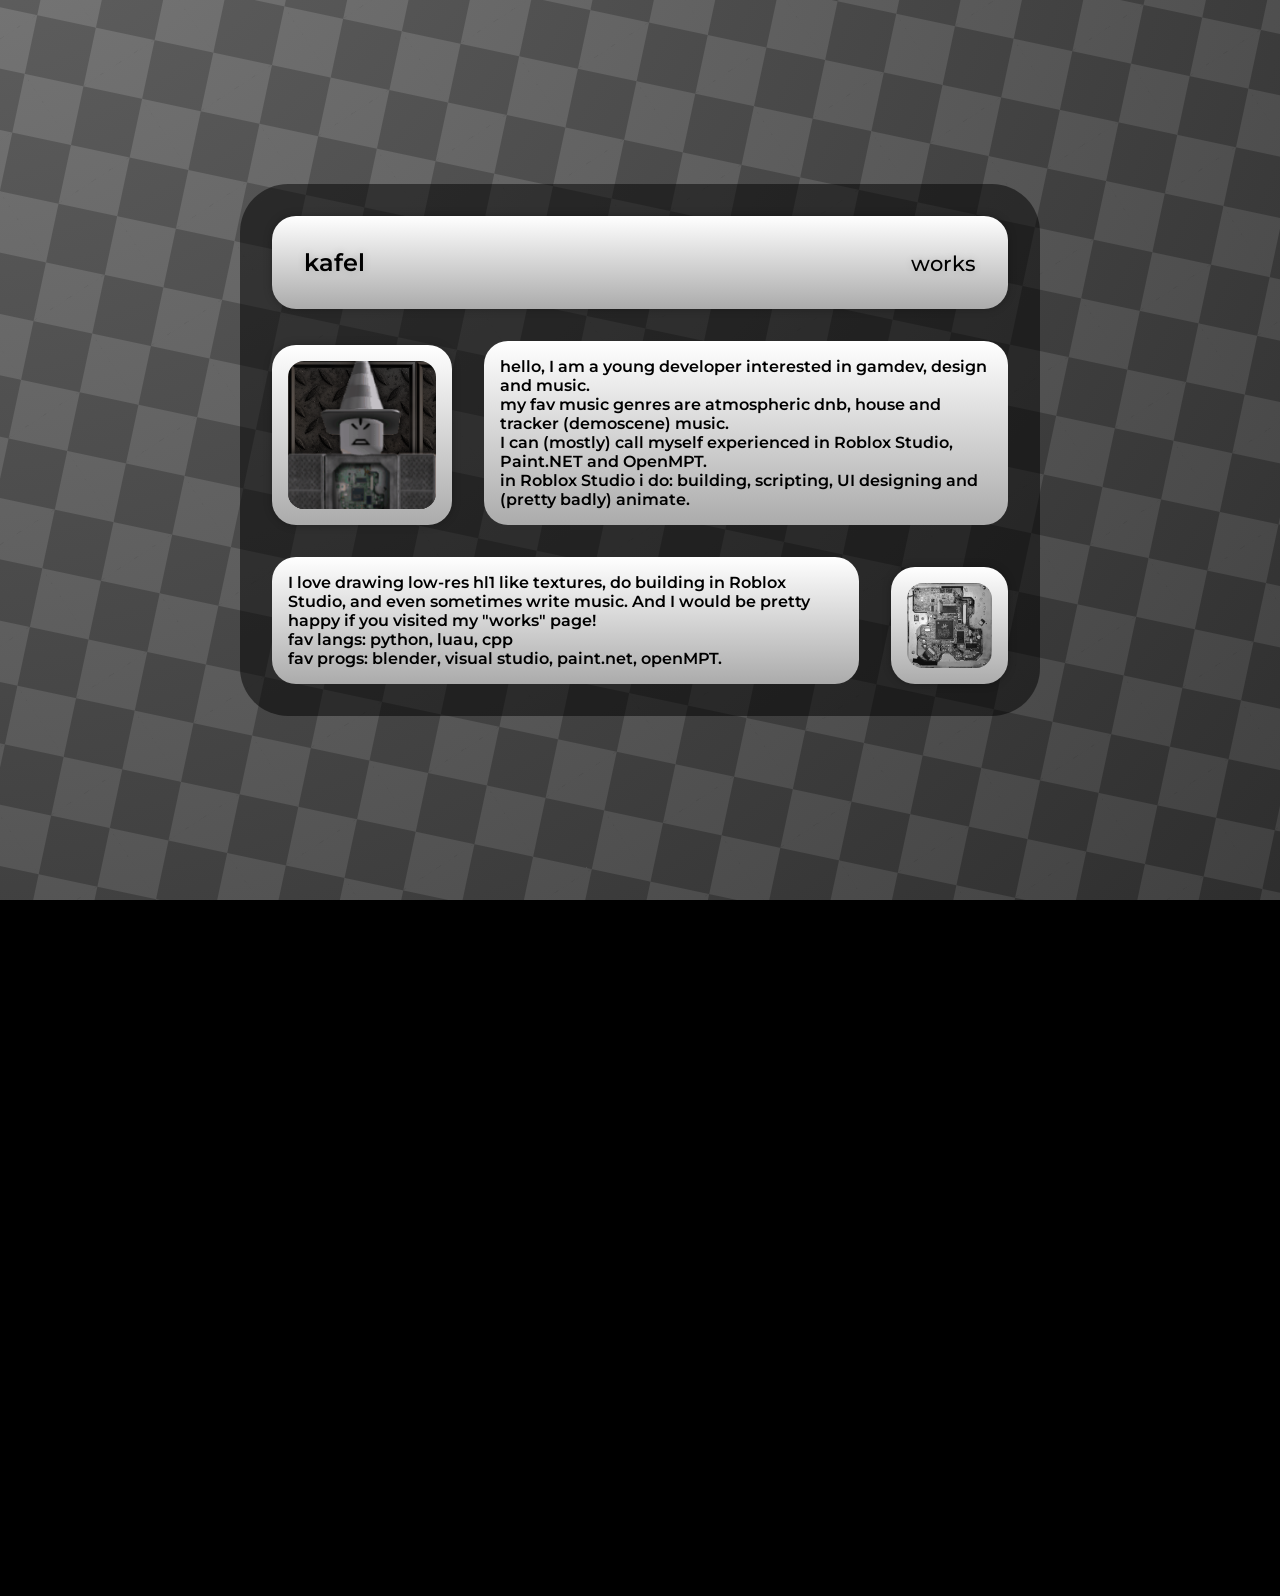
==== index.html @ 5e6300ff "aaaa" ====
﻿<!DOCTYPE html>
<html lang="en">
<head>
    <meta charset="utf-8" />
    <meta name="viewport" content="width=device-width, initial-scale=1.0">
    <title>kafel's own corner'</title>

    <style>
        @font-face {
            font-family: "fixed-mont";
            src: url("montserrat-sb.ttf") format('truetype');
            font-style: normal;
            font-weight: 600;
        }
        @font-face {
            font-family: "fixed-mont-m";
            src: url("montserrat-m.ttf") format('truetype');
            font-style: normal;
            font-weight: 600;
        }
        html, body {
            width: 100%;
            height: 100%;
            overflow: hidden;
            position: fixed;
        }
        body {
            font-family: fixed-mont;
            margin: 0;
            padding: 0;
            background-color: black;
            overflow: hidden;
            display: flex;
            justify-content: center;
            align-items: center;
        }

        .gray_rect {
            max-width: 800px;
            max-height: 800px;
            background-color: rgba(0,0,0,0.5);
            border-radius: 3rem;
            z-index: 1;
            display: flex;
            flex-direction: column;
            padding: 2rem;
            box-sizing: border-box;
            gap: 2rem;
            font-size: clamp(11pt, 2.2vw, 12pt);
        }
        .bar_rect {
            width: 100%;
            height: 10%;
            background: #ffffff;
            background: linear-gradient(180deg, rgba(255, 255, 255, 1) 0%, rgba(171, 171, 171, 1) 100%);
            border-radius: 1.5rem;
            z-index: 2;
            display: flex;
            flex-direction: row;
            justify-content: space-between;
            padding: 2rem;
            align-items: center;
            box-sizing: border-box;
            box-shadow: 0px 0px 8px rgba(0,0,0,0.25);
        }
        .ava {
            position: relative;
            place-self: self-end;
            width: 32%;
            height: 32%;
            background: #ffffff;
            background: linear-gradient(180deg, rgba(255, 255, 255, 1) 0%, rgba(171, 171, 171, 1) 100%);
            border-radius: 1.5rem;
            z-index: 2;
            display: flex;
            flex-direction: row;
            justify-content: space-between;
            padding: 1rem;
            align-items: center;
            box-sizing: border-box;
            box-shadow: 0px 0px 8px rgba(0,0,0,0.25);
            object-fit: cover;
            overflow: hidden;
        }
        .avabg {
            background-image: url("uhh.png");
            width: 100%;
            height: 100%;
            display: flex;
            flex-direction: row;
            align-items: end;
            justify-content: center;
            object-fit: cover;
            border-radius: 1rem;
            overflow: hidden;
        }
        .ass {
            display: flex;
            flex-direction: row;
            width: 100%;
            height: 85%;
            gap: 2rem;
            align-items: stretch;
        }
        img {
            width: 100%;
            aspect-ratio: 1;
            overflow: hidden;
            place-self: end;
        }
        .img2 {
            height: 60%;
            width: 100%;
            border-radius: 1rem;
        }
        .descbox {
            background: #ffffff;
            background: linear-gradient(180deg, rgba(255, 255, 255, 1) 0%, rgba(171, 171, 171, 1) 100%);
            position: relative;
            z-index: 4;
            border-radius: 1.5rem;
            padding: 1rem;
        }
        .desc2 {
            grid-area: 3 / 1 / 4 / 2;
        }
        .links {
            grid-area: 4 / 1 / 5 / 3;
        }
        header {
            color: black;
            font-family: fixed-mont;
            font-size: 16pt;
            font-size: clamp(16pt, 2.2vw, 18pt);
            text-shadow: 0px 0px 8px rgba(0,0,0,0.15);
        }
        a {
            color: black;
            font-family: fixed-mont-m;
            font-size: clamp(14pt, 2vw, 16pt);
            text-shadow: 0px 0px 8px rgba(0,0,0,0.15);
            text-decoration: none;
        }
        a:hover {
            text-shadow: 0px 0px 8px rgba(0,0,0,0.35);
        }
        .a2 {
            color: white;
            font-size: clamp(10pt, 2.2vw, 12pt);
            text-shadow: 0px 0px 8px rgba(0,0,0,0.75);
        }
        .a2:hover {
            text-shadow: 0px 0px 8px rgba(255,255,255,0.75);
        }
        .wrapper {
            position: absolute;
            top: -50%;
            left: -50%;
            width: 200%;
            height: 200%;
            transform: rotate(12deg);
            overflow: hidden;
            z-index:-1;
        }

        .checkerboard {
            width: 100%;
            height: 100%;
            background-image: linear-gradient(45deg, #5c5c5c 25%, transparent 25%), linear-gradient(-45deg, #5c5c5c 25%, transparent 25%), linear-gradient(45deg, transparent 75%, #5c5c5c 75%), linear-gradient(-45deg, transparent 75%, #5c5c5c 75%);
            background-size: 120px 120px;
            background-position: 0 0, 0 60px, 60px -60px, -60px 0px;
            background-color: #3d3d3d;

            animation: scroll 6s linear infinite;
            position: relative;
        }
            .checkerboard::after {
                content: '';
                position: absolute;
                top: 0;
                left: 0;
                width: 100%;
                height: 100%;
                background: radial-gradient(circle at 15% 15%, rgba(255,255,255,0.22) 0%, rgba(0,0,0,0.45) 85%);
                pointer-events: none;
            }
        @keyframes scroll {
            0% {
                background-position: 0px 0px, 0px 60px, 60px -60px, -60px 0px;
            }

            100% {
                background-position: 120px 120px, 120px 180px, 180px 60px, 60px 120px;
            }
        }
        @media (max-width: 700px){
            .gray_rect {
                height: contain;
                width: 90%;
                position: center;
                top: 2.5%;
            }
            .ava{
                display: none;
            }
        }
    </style>
</head>
<body>
    <div class="wrapper">
        <div class="checkerboard"></div>
    </div>
    <div class="gray_rect">
        <div class="bar_rect">
            <header>kafel</header>
            <a href="works.html">works</a>
        </div>
        <div class="ass">
            <div class="ava">
                <div class="avabg">
                    <img src="uhh2.png" />
                </div>
            </div>
            <div class="descbox">
                hello, I am a young developer interested in gamdev, design and music.
                <br />my fav music genres are atmospheric dnb, house and tracker (demoscene) music.
                <br />I can (mostly) call myself experienced in Roblox Studio, Paint.NET and OpenMPT.
                <br />in Roblox Studio i do: building, scripting, UI designing and (pretty badly) animate.
            </div>
        </div>
        <div class="ass">
            <div class="descbox">
                I love drawing low-res hl1 like textures, do building in Roblox Studio, and even sometimes write music.
                And I would be pretty happy if you visited my "works" page!
                
                <br/>fav langs: python, luau, cpp<br />fav progs: blender, visual studio, paint.net, openMPT.
            </div>
            <div class="ava">
                <img src="a.png" class="img2"/>
            </div>
        </div>
    </div>
</body>
</html>
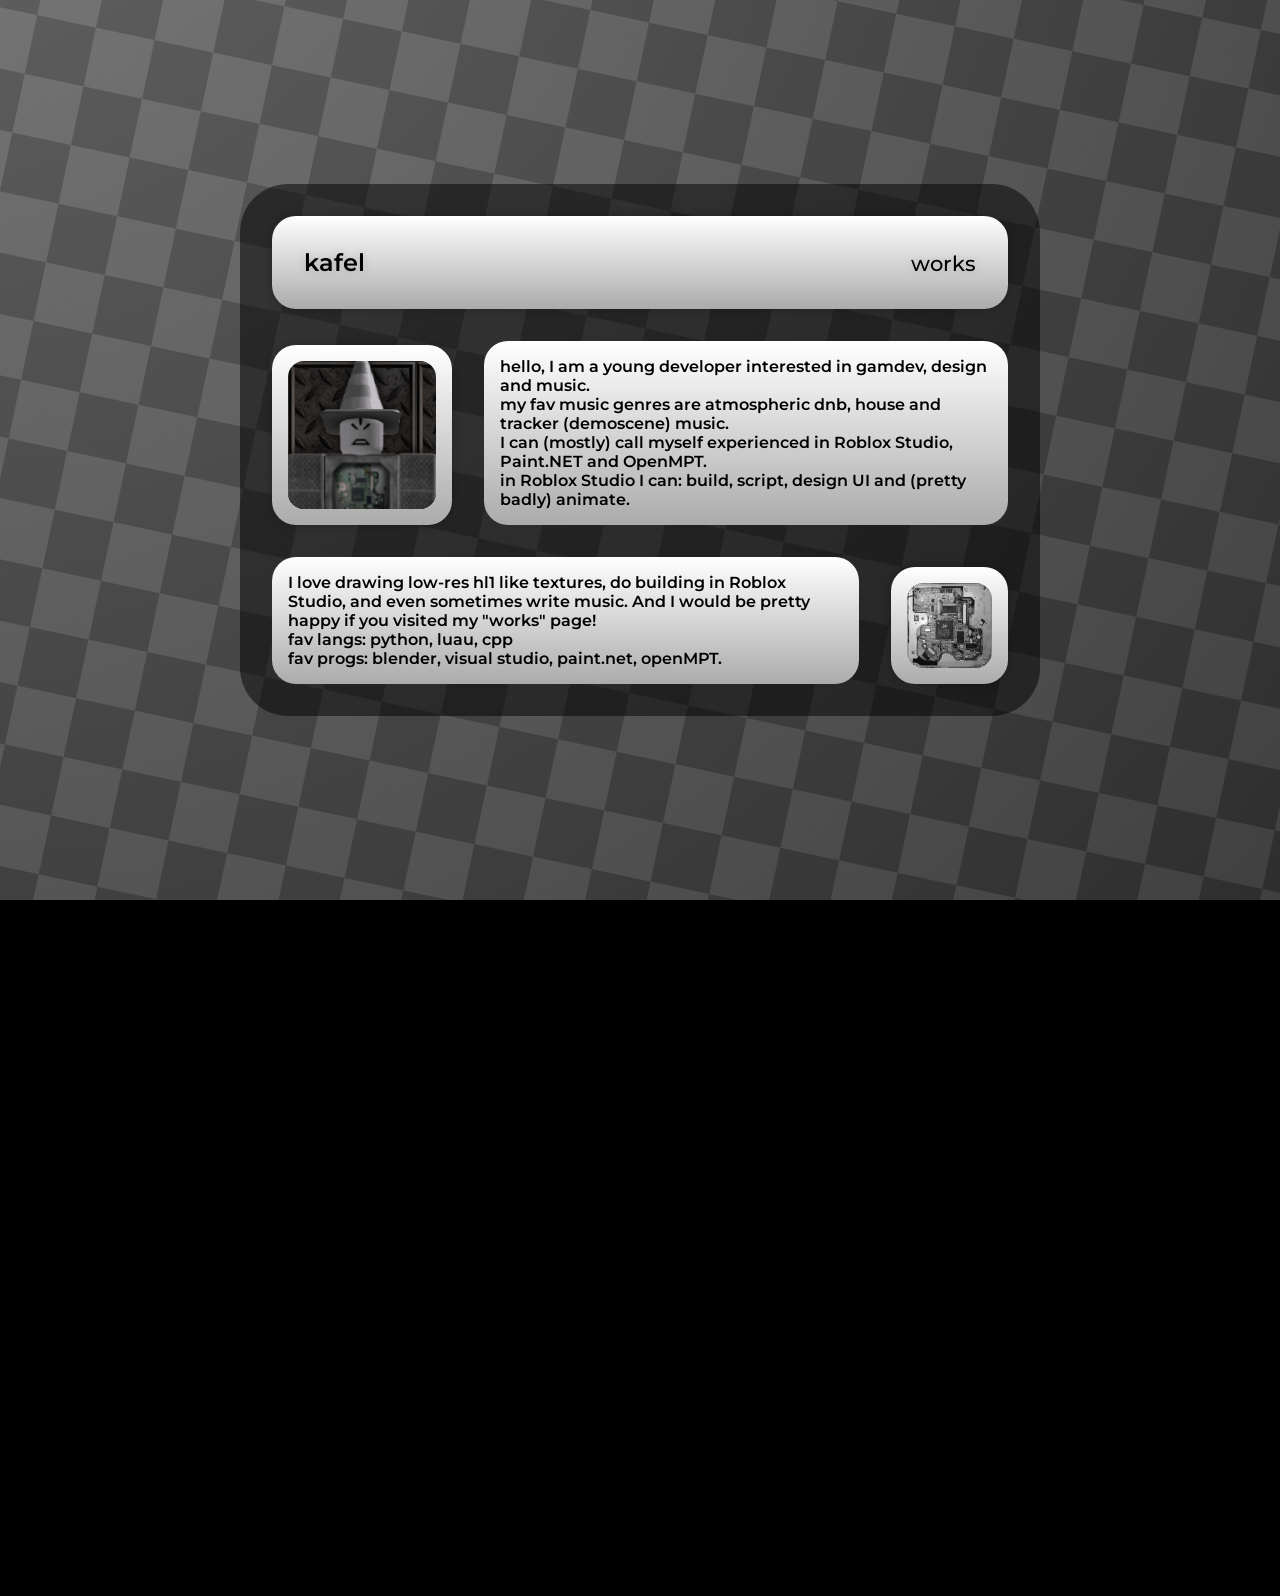
==== commit fb9567f6: "aaaa2" ====
--- a/index.html
+++ b/index.html
@@ -225,7 +225,7 @@
                 hello, I am a young developer interested in gamdev, design and music.
                 <br />my fav music genres are atmospheric dnb, house and tracker (demoscene) music.
                 <br />I can (mostly) call myself experienced in Roblox Studio, Paint.NET and OpenMPT.
-                <br />in Roblox Studio i do: building, scripting, UI designing and (pretty badly) animate.
+                <br />in Roblox Studio I can: build, script, design UI and (pretty badly) animate.
             </div>
         </div>
         <div class="ass">
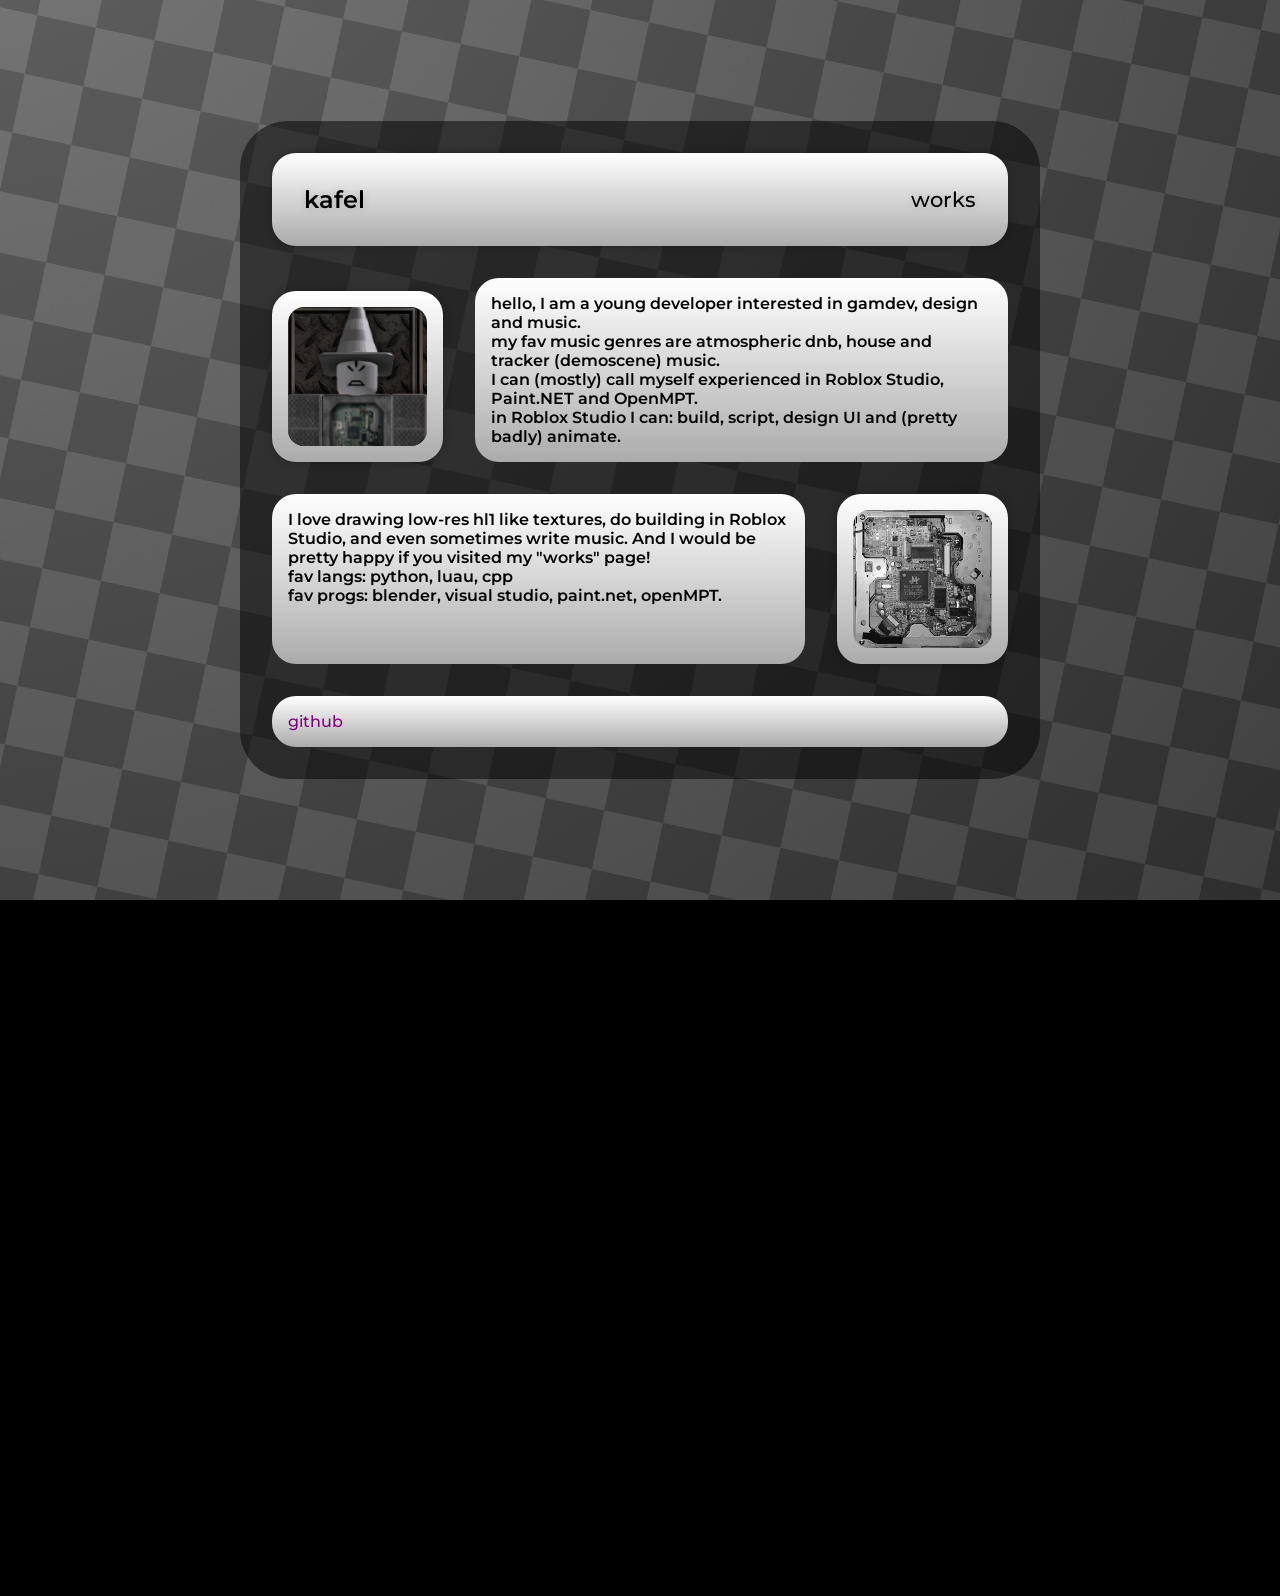
==== commit 062b0eb7: "ass" ====
--- a/index.html
+++ b/index.html
@@ -120,6 +120,7 @@
             z-index: 4;
             border-radius: 1.5rem;
             padding: 1rem;
+            width: 100%;
         }
         .desc2 {
             grid-area: 3 / 1 / 4 / 2;
@@ -145,13 +146,14 @@
             text-shadow: 0px 0px 8px rgba(0,0,0,0.35);
         }
         .a2 {
-            color: white;
+            color: purple;
             font-size: clamp(10pt, 2.2vw, 12pt);
-            text-shadow: 0px 0px 8px rgba(0,0,0,0.75);
-        }
-        .a2:hover {
-            text-shadow: 0px 0px 8px rgba(255,255,255,0.75);
-        }
+            text-shadow: 0px 0px 8px rgba(255,255,255,0.25);
+        }
+            .a2:hover {
+                
+                text-shadow: 0px 0px 8px rgba(0,0,0,0.25);
+            }
         .wrapper {
             position: absolute;
             top: -50%;
@@ -194,16 +196,23 @@
             }
         }
         @media (max-width: 700px){
-            .gray_rect {
-                height: contain;
-                width: 90%;
-                position: center;
-                top: 2.5%;
-            }
-            .ava{
-                display: none;
-            }
-        }
+            @media (max-width: 700px) {
+                html, body {
+                    overflow-x: hidden;
+                    overflow-y: auto;
+                }
+
+                .gray_rect {
+                    height: contain;
+                    width: 90%;
+                    position: absolute;
+                    top: 2.5%;
+                }
+
+                .ava {
+                    display: none;
+                }
+            }
     </style>
 </head>
 <body>
@@ -239,6 +248,11 @@
                 <img src="a.png" class="img2"/>
             </div>
         </div>
+        <div class="ass">
+            <div class="descbox">
+                <a class="a2" href="https://github.com/kafelbb">github</a>
+            </div>
+        </div>
     </div>
 </body>
 </html>
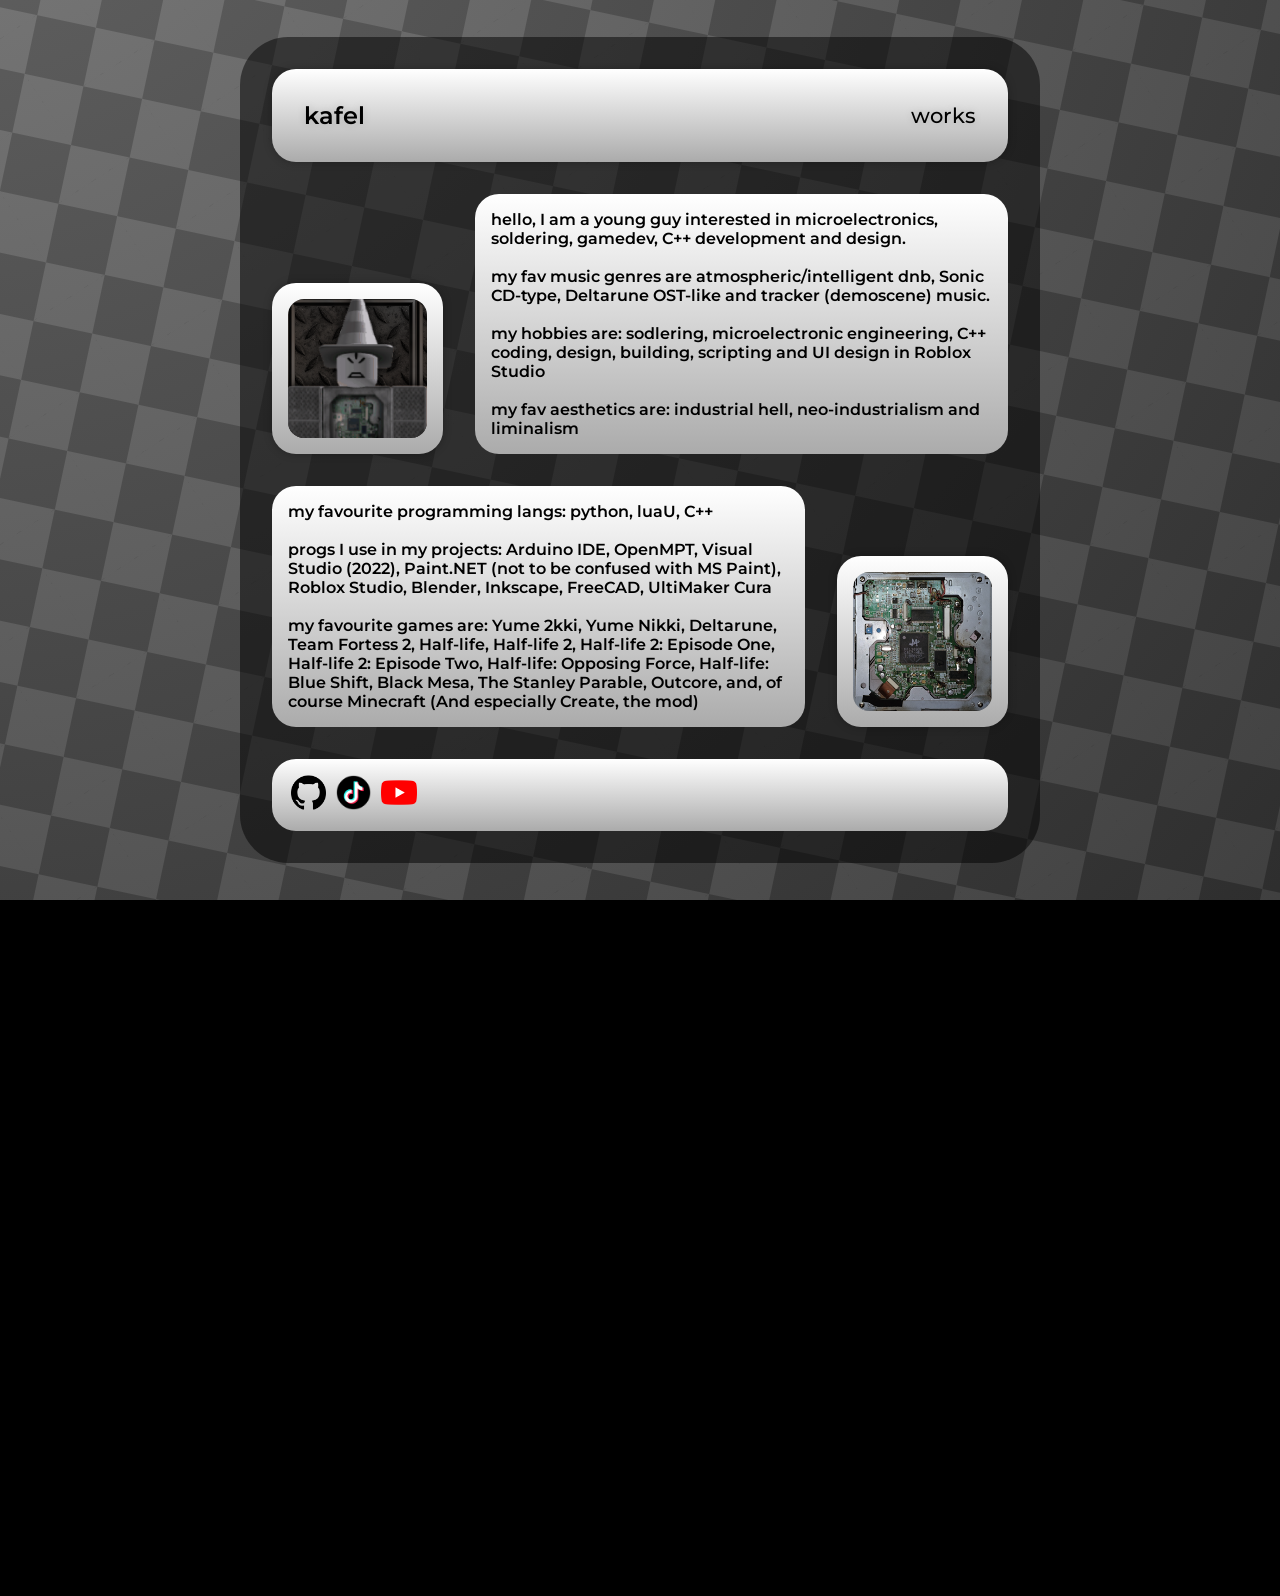
==== commit 850610c7: "aaaaa" ====
--- a/index.html
+++ b/index.html
@@ -37,7 +37,6 @@
 
         .gray_rect {
             max-width: 800px;
-            max-height: 800px;
             background-color: rgba(0,0,0,0.5);
             border-radius: 3rem;
             z-index: 1;
@@ -164,7 +163,12 @@
             overflow: hidden;
             z-index:-1;
         }
-
+        .sociallink {
+            width: 5%;
+            border-radius: 5px;
+            aspect-ratio: 1;
+            padding-inline: 3px;
+        }
         .checkerboard {
             width: 100%;
             height: 100%;
@@ -231,18 +235,24 @@
                 </div>
             </div>
             <div class="descbox">
-                hello, I am a young developer interested in gamdev, design and music.
-                <br />my fav music genres are atmospheric dnb, house and tracker (demoscene) music.
-                <br />I can (mostly) call myself experienced in Roblox Studio, Paint.NET and OpenMPT.
-                <br />in Roblox Studio I can: build, script, design UI and (pretty badly) animate.
+                hello, I am a young guy interested in microelectronics, soldering, gamedev, C++ development and design.
+                <br />
+                <br />my fav music genres are atmospheric/intelligent dnb, Sonic CD-type, Deltarune OST-like and tracker (demoscene) music.
+                <br />
+                <br />my hobbies are: sodlering, microelectronic engineering, C++ coding, design, building, scripting and UI design in Roblox Studio
+                <br />
+                <br />my fav aesthetics are: industrial hell, neo-industrialism and liminalism
             </div>
         </div>
         <div class="ass">
             <div class="descbox">
-                I love drawing low-res hl1 like textures, do building in Roblox Studio, and even sometimes write music.
-                And I would be pretty happy if you visited my "works" page!
-                
-                <br/>fav langs: python, luau, cpp<br />fav progs: blender, visual studio, paint.net, openMPT.
+                my favourite programming langs: python, luaU, C++
+                <br />
+                <br />
+                progs I use in my projects: Arduino IDE, OpenMPT, Visual Studio (2022), Paint.NET (not to be confused with MS Paint), Roblox Studio, Blender, Inkscape, FreeCAD, UltiMaker Cura
+                <br />
+                <br />
+                my favourite games are: Yume 2kki, Yume Nikki, Deltarune, Team Fortess 2, Half-life, Half-life 2, Half-life 2: Episode One, Half-life 2: Episode Two, Half-life: Opposing Force, Half-life: Blue Shift, Black Mesa, The Stanley Parable, Outcore, and, of course Minecraft (And especially Create, the mod)
             </div>
             <div class="ava">
                 <img src="a.png" class="img2"/>
@@ -250,7 +260,9 @@
         </div>
         <div class="ass">
             <div class="descbox">
-                <a class="a2" href="https://github.com/kafelbb">github</a>
+                <a href="https://github.com/kafelbb"><img src="github.png" class="sociallink" /></a>
+                <a href="https://www.tiktok.com/@rosinfluxx"><img src="tiktok.webp" class="sociallink" /></a>
+                <a href="https://www.youtube.com/@kafelbb"><img src="yt.png" class="sociallink" /></a>
             </div>
         </div>
     </div>
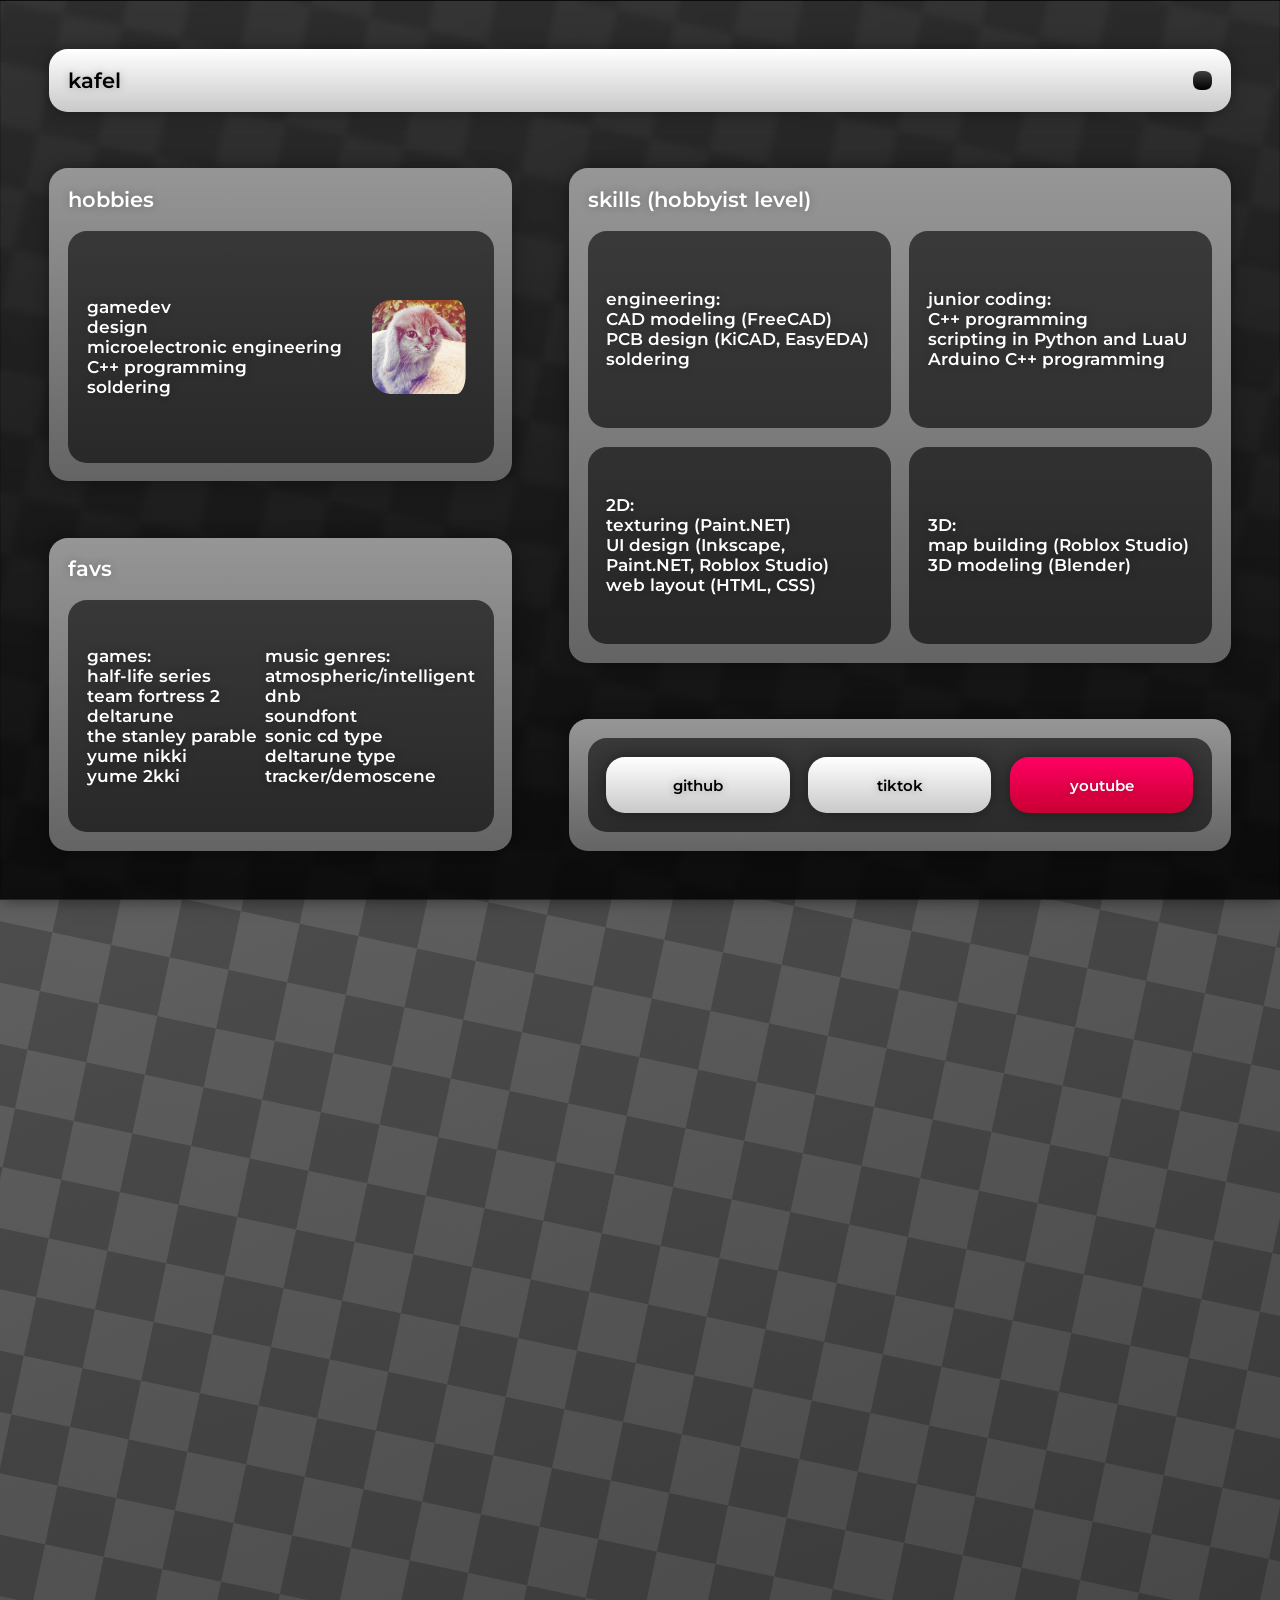
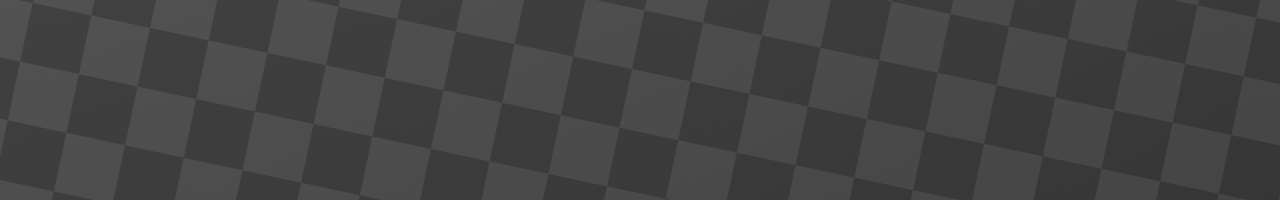
==== commit 7ec708c0: "updaate" ====
--- a/index.html
+++ b/index.html
@@ -1,270 +1,114 @@
-﻿<!DOCTYPE html>
+﻿<!-- index.html -->
+<!DOCTYPE html>
 <html lang="en">
 <head>
     <meta charset="utf-8" />
     <meta name="viewport" content="width=device-width, initial-scale=1.0">
-    <title>kafel's own corner'</title>
+    <title>kafel's own corner</title>
 
-    <style>
-        @font-face {
-            font-family: "fixed-mont";
-            src: url("montserrat-sb.ttf") format('truetype');
-            font-style: normal;
-            font-weight: 600;
-        }
-        @font-face {
-            font-family: "fixed-mont-m";
-            src: url("montserrat-m.ttf") format('truetype');
-            font-style: normal;
-            font-weight: 600;
-        }
-        html, body {
-            width: 100%;
-            height: 100%;
-            overflow: hidden;
-            position: fixed;
-        }
-        body {
-            font-family: fixed-mont;
-            margin: 0;
-            padding: 0;
-            background-color: black;
-            overflow: hidden;
-            display: flex;
-            justify-content: center;
-            align-items: center;
-        }
+    <link rel="stylesheet" href="style.css" >
+</head >
+<body>
+    <div class="wrapper2">
+        <div class="wrapper">
+            <div class="checkerboard"></div>
+        </div>
+    </div>
 
-        .gray_rect {
-            max-width: 800px;
-            background-color: rgba(0,0,0,0.5);
-            border-radius: 3rem;
-            z-index: 1;
-            display: flex;
-            flex-direction: column;
-            padding: 2rem;
-            box-sizing: border-box;
-            gap: 2rem;
-            font-size: clamp(11pt, 2.2vw, 12pt);
-        }
-        .bar_rect {
-            width: 100%;
-            height: 10%;
-            background: #ffffff;
-            background: linear-gradient(180deg, rgba(255, 255, 255, 1) 0%, rgba(171, 171, 171, 1) 100%);
-            border-radius: 1.5rem;
-            z-index: 2;
-            display: flex;
-            flex-direction: row;
-            justify-content: space-between;
-            padding: 2rem;
-            align-items: center;
-            box-sizing: border-box;
-            box-shadow: 0px 0px 8px rgba(0,0,0,0.25);
-        }
-        .ava {
-            position: relative;
-            place-self: self-end;
-            width: 32%;
-            height: 32%;
-            background: #ffffff;
-            background: linear-gradient(180deg, rgba(255, 255, 255, 1) 0%, rgba(171, 171, 171, 1) 100%);
-            border-radius: 1.5rem;
-            z-index: 2;
-            display: flex;
-            flex-direction: row;
-            justify-content: space-between;
-            padding: 1rem;
-            align-items: center;
-            box-sizing: border-box;
-            box-shadow: 0px 0px 8px rgba(0,0,0,0.25);
-            object-fit: cover;
-            overflow: hidden;
-        }
-        .avabg {
-            background-image: url("uhh.png");
-            width: 100%;
-            height: 100%;
-            display: flex;
-            flex-direction: row;
-            align-items: end;
-            justify-content: center;
-            object-fit: cover;
-            border-radius: 1rem;
-            overflow: hidden;
-        }
-        .ass {
-            display: flex;
-            flex-direction: row;
-            width: 100%;
-            height: 85%;
-            gap: 2rem;
-            align-items: stretch;
-        }
-        img {
-            width: 100%;
-            aspect-ratio: 1;
-            overflow: hidden;
-            place-self: end;
-        }
-        .img2 {
-            height: 60%;
-            width: 100%;
-            border-radius: 1rem;
-        }
-        .descbox {
-            background: #ffffff;
-            background: linear-gradient(180deg, rgba(255, 255, 255, 1) 0%, rgba(171, 171, 171, 1) 100%);
-            position: relative;
-            z-index: 4;
-            border-radius: 1.5rem;
-            padding: 1rem;
-            width: 100%;
-        }
-        .desc2 {
-            grid-area: 3 / 1 / 4 / 2;
-        }
-        .links {
-            grid-area: 4 / 1 / 5 / 3;
-        }
-        header {
-            color: black;
-            font-family: fixed-mont;
-            font-size: 16pt;
-            font-size: clamp(16pt, 2.2vw, 18pt);
-            text-shadow: 0px 0px 8px rgba(0,0,0,0.15);
-        }
-        a {
-            color: black;
-            font-family: fixed-mont-m;
-            font-size: clamp(14pt, 2vw, 16pt);
-            text-shadow: 0px 0px 8px rgba(0,0,0,0.15);
-            text-decoration: none;
-        }
-        a:hover {
-            text-shadow: 0px 0px 8px rgba(0,0,0,0.35);
-        }
-        .a2 {
-            color: purple;
-            font-size: clamp(10pt, 2.2vw, 12pt);
-            text-shadow: 0px 0px 8px rgba(255,255,255,0.25);
-        }
-            .a2:hover {
-                
-                text-shadow: 0px 0px 8px rgba(0,0,0,0.25);
-            }
-        .wrapper {
-            position: absolute;
-            top: -50%;
-            left: -50%;
-            width: 200%;
-            height: 200%;
-            transform: rotate(12deg);
-            overflow: hidden;
-            z-index:-1;
-        }
-        .sociallink {
-            width: 5%;
-            border-radius: 5px;
-            aspect-ratio: 1;
-            padding-inline: 3px;
-        }
-        .checkerboard {
-            width: 100%;
-            height: 100%;
-            background-image: linear-gradient(45deg, #5c5c5c 25%, transparent 25%), linear-gradient(-45deg, #5c5c5c 25%, transparent 25%), linear-gradient(45deg, transparent 75%, #5c5c5c 75%), linear-gradient(-45deg, transparent 75%, #5c5c5c 75%);
-            background-size: 120px 120px;
-            background-position: 0 0, 0 60px, 60px -60px, -60px 0px;
-            background-color: #3d3d3d;
-
-            animation: scroll 6s linear infinite;
-            position: relative;
-        }
-            .checkerboard::after {
-                content: '';
-                position: absolute;
-                top: 0;
-                left: 0;
-                width: 100%;
-                height: 100%;
-                background: radial-gradient(circle at 15% 15%, rgba(255,255,255,0.22) 0%, rgba(0,0,0,0.45) 85%);
-                pointer-events: none;
-            }
-        @keyframes scroll {
-            0% {
-                background-position: 0px 0px, 0px 60px, 60px -60px, -60px 0px;
-            }
-
-            100% {
-                background-position: 120px 120px, 120px 180px, 180px 60px, 60px 120px;
-            }
-        }
-        @media (max-width: 700px){
-            @media (max-width: 700px) {
-                html, body {
-                    overflow-x: hidden;
-                    overflow-y: auto;
-                }
-
-                .gray_rect {
-                    height: contain;
-                    width: 90%;
-                    position: absolute;
-                    top: 2.5%;
-                }
-
-                .ava {
-                    display: none;
-                }
-            }
-    </style>
-</head>
-<body>
-    <div class="wrapper">
-        <div class="checkerboard"></div>
-    </div>
-    <div class="gray_rect">
-        <div class="bar_rect">
-            <header>kafel</header>
-            <a href="works.html">works</a>
-        </div>
-        <div class="ass">
-            <div class="ava">
-                <div class="avabg">
-                    <img src="uhh2.png" />
+    <div class="dark_gray_thing" id="67">
+        <div class="thing">
+            <div class="bar">
+                <header>kafel</header>
+                <div class="poo">
+                    <img class="icon" src="images/icon.png" />
                 </div>
             </div>
-            <div class="descbox">
-                hello, I am a young guy interested in microelectronics, soldering, gamedev, C++ development and design.
-                <br />
-                <br />my fav music genres are atmospheric/intelligent dnb, Sonic CD-type, Deltarune OST-like and tracker (demoscene) music.
-                <br />
-                <br />my hobbies are: sodlering, microelectronic engineering, C++ coding, design, building, scripting and UI design in Roblox Studio
-                <br />
-                <br />my fav aesthetics are: industrial hell, neo-industrialism and liminalism
-            </div>
-        </div>
-        <div class="ass">
-            <div class="descbox">
-                my favourite programming langs: python, luaU, C++
-                <br />
-                <br />
-                progs I use in my projects: Arduino IDE, OpenMPT, Visual Studio (2022), Paint.NET (not to be confused with MS Paint), Roblox Studio, Blender, Inkscape, FreeCAD, UltiMaker Cura
-                <br />
-                <br />
-                my favourite games are: Yume 2kki, Yume Nikki, Deltarune, Team Fortess 2, Half-life, Half-life 2, Half-life 2: Episode One, Half-life 2: Episode Two, Half-life: Opposing Force, Half-life: Blue Shift, Black Mesa, The Stanley Parable, Outcore, and, of course Minecraft (And especially Create, the mod)
-            </div>
-            <div class="ava">
-                <img src="a.png" class="img2"/>
-            </div>
-        </div>
-        <div class="ass">
-            <div class="descbox">
-                <a href="https://github.com/kafelbb"><img src="github.png" class="sociallink" /></a>
-                <a href="https://www.tiktok.com/@rosinfluxx"><img src="tiktok.webp" class="sociallink" /></a>
-                <a href="https://www.youtube.com/@kafelbb"><img src="yt.png" class="sociallink" /></a>
+            <div class="thing2">
+                <div class="thing367">
+                    <div class="window">
+                        <header class="window_title">hobbies</header>
+                        <div class="black">
+                            <div class="about">
+                                <h3>gamedev<br />design<br />microelectronic engineering<br />C++ programming<br />soldering</h3>
+                            </div>
+                            <img class="icon2" src="images/kafel.jpg" />
+                        </div>
+                    </div>
+                    <div class="window">
+                        <header class="window_title">favs</header>
+                        <div class="black">
+                            <div class="about">
+                                <h3>
+                                    games:<br />half-life series<br />team fortress 2<br />deltarune<br />the stanley parable<br />yume nikki<br />
+                                    yume 2kki
+                                </h3>
+                            </div>
+                            <div class="about">
+                                <h3>music genres:<br />atmospheric/intelligent dnb<br />soundfont<br />sonic cd type<br />deltarune type
+                                <br />tracker/demoscene</h3>
+                            </div>
+                        </div>
+                    </div>
+                </div>
+                <div class="thing3">
+                    <div class="window">
+                        <header class="window_title">skills (hobbyist level)</header>
+                        <div class="black b2">
+                            <div class="skills">
+                                <div class="black b3">
+                                    <h3>
+                                        engineering:<br />
+                                        CAD modeling (FreeCAD)<br />
+                                        PCB design (KiCAD, EasyEDA)<br />
+                                        soldering<br />
+                                    </h3>
+                                </div>
+                                <div class="black b3">
+                                    <h3>
+                                        junior coding:<br />
+                                        C++ programming<br />
+                                        scripting in Python and LuaU<br />
+                                        Arduino C++ programming<br />
+                                    </h3>
+                                </div>
+                                <div class="black b3">
+                                    <h3>
+                                        2D:<br />
+                                        texturing (Paint.NET)<br />
+                                        UI design (Inkscape, Paint.NET, Roblox Studio)<br />
+                                        web layout (HTML, CSS)<br />
+                                    </h3>
+                                </div>
+                                <div class="black b3">
+                                    <h3>
+                                        3D:<br />
+                                        map building (Roblox Studio)<br />
+                                        3D modeling (Blender)<br />
+                                    </h3>
+                                </div>
+                                <!--um also I wanted to say that I FUCKING HATE HTML AND CSS
+                                    THIS SHIT IS NOT EVEN NEAR TO BEING CONVENIENT
+                                    FUCKING ROBLOX STUDIO UI SYSTEM IS MORE CONVINIENT THAN THIS BULLSHIT
+                                    WHY DO YOU NEED TO OVERCOMPLICATE A FUCKING BYCYCLE
+                                    JUST MAKE YOUR TOOLS CONVINIENT, HUMANE AND FUCKING SIMPLE
+                                    I kid you not, for me even embedded C++ development is more simpler than
+                                    making this shit work-->
+                            </div>
+                        </div>
+                    </div>
+                    <div class="window2">
+                        <div class="black">
+                            <!--<img class="icon3" src="images/kafel.jpg" />-->
+                            <div class="socials">
+                                <a href="https://github.com/kafelbb" class="dl">github</a>
+                                <a href="https://www.tiktok.com/@rosinfluxx" class="dl">tiktok</a>
+                                <a href="https://www.youtube.com/@kafelbb"class="dl yt">youtube</a>
+                            </div>
+                        </div>
+                    </div>
+                </div>
             </div>
         </div>
     </div>
 </body>
-</html>+</html >
--- a/style.css
+++ b/style.css
@@ -0,0 +1,433 @@
+﻿/*kafel | 2026*/
+/*fonts*/
+@font-face {
+    font-family: "mont";
+    src: url("fonts/montserrat-sb.ttf") format('truetype');
+    font-style: normal;
+    font-weight: 600;
+}
+
+@font-face {
+    font-family: "mont-m";
+    src: url("fonts/montserrat-m.ttf") format('truetype');
+    font-style: normal;
+    font-weight: 600;
+}
+
+/*other*/
+html, body {
+    width: 100%;
+    height: 100%;
+    text-shadow: 0px 0px 10px rgba(0,0,0,0.2);
+    font-size: clamp(12px, 1vw + 6px, 20px);
+}
+body {
+    font-family: mont;
+    margin: 0;
+    padding: 0;
+    background-color: black;
+    display: flex;
+    overflow: hidden;
+    justify-content: center;
+    align-items: center;
+    font-size: 1rem;
+    text-shadow: 0px 0px 8px rgba(0,0,0,0.25);
+}
+
+header {
+    font-size: 1.1rem;
+}
+h3{
+    font-size: 0.9rem;
+}
+.thing {
+    display: flex;
+    position: absolute;
+    width: auto;
+    height: auto;
+    left: 48px;
+    right: 48px;
+    top: 48px;
+    bottom: 48px;
+    flex-direction: column;
+    gap: 3rem;
+}
+.dark_gray_thing {
+    background: linear-gradient(180deg, rgba(20, 20, 20, 0.65) 0%, rgba(0, 0, 0, 0.85) 100%);
+    backdrop-filter: blur(3px);
+    -webkit-backdrop-filter: blur(3px);
+    box-shadow: 0px 0px 16px rgba(0,0,0,0.5);
+    color: white;
+    border: 1px solid rgba(0,0,0, 0.2);
+    border-radius: 2.5rem;
+    box-sizing: border-box;
+    position: absolute;
+    width: auto;
+    height: auto;
+    left: 86px;
+    right: 86px;
+    top: 86px;
+    bottom: 86px;
+}
+.bar {
+    background: #ffffff;
+    background: linear-gradient(180deg, rgba(255, 255, 255, 1) 0%, rgba(201, 201, 201, 1) 100%);
+    border-radius: 1rem;
+    color: black;
+    padding: 1rem;
+    box-shadow: 0px 0px 16px rgba(0,0,0,0.4);
+    box-sizing: border-box;
+    display: flex;
+    flex-direction: row;
+    align-items: center;
+    gap: 1rem;
+}
+.window_title{
+    padding-bottom: 1rem;
+}
+.icon {
+    height: 1rem;
+    width: auto;
+    object-fit: contain;
+}
+.about {
+    width: 100%;
+    height: 50%;
+    display: flex;
+    flex-direction: row-reverse;
+    align-items: center;
+    justify-content: start;
+    text-align: start;
+    gap: 1rem;
+}
+.linksdiv{
+    width: 100%;
+    height: 100%;
+    display: flex;
+    flex-direction: column;
+    gap: 1rem;
+}
+.dl {
+    display: inline-block;
+    background: #ffffff;
+    background: linear-gradient(180deg, rgba(255, 255, 255, 1) 0%, rgba(201, 201, 201, 1) 100%);
+    border-radius: 1rem;
+    box-shadow: 0px 0px 16px rgba(0,0,0,0.4);
+    box-sizing: border-box;
+    width: 100%;
+    height: 100%;
+    border: 0px solid transparent;
+    font-family: mont;
+    font-size: 0.8rem;
+    transition: transform 0.2s ease;
+    text-decoration: none;
+    color: black;
+    display: flex;
+    justify-content: center;
+    align-items: center;
+}
+
+    .dl:hover {
+        transform: scale(1.05);
+        z-index: 5;
+    }
+.yt {
+    background: #ffffff;
+    background: linear-gradient(180deg, rgba(255, 0, 100, 1) 0%, rgba(201, 0, 50, 1) 100%);
+    color: white;
+}
+.socials{
+    width: 100%;
+    height: 100%;
+    display:flex;
+    flex-direction: row;
+    gap: 1rem;
+}
+.icon2 {
+    height: 5rem;
+    width: auto;
+    object-fit: contain;
+    border-radius: 1rem;
+    padding-right: 0.5rem;
+}
+.icon3 {
+    width: 100%;
+    height: 100%;
+    object-fit: fill;
+    flex-shrink: 1;
+    min-height: 0;
+    box-shadow: 0px 0px 16px rgba(0,0,0,0.25);
+    border-radius: 1rem;
+}
+.thing2 {
+    //background-color: wheat;
+    width: 100%;
+    height: 100%;
+    display: flex;
+    flex-direction: row;
+    gap: 3rem;
+    min-height: 0;
+}
+.black {
+    display: flex;
+    background-color: rgba(0,0,0, 0.6);
+    border-radius: 1rem;
+    align-items: center;
+    justify-content: center;
+    width: 100%;
+    height: 100%;
+    padding: 1rem 1rem;
+    box-sizing: border-box;
+    min-height: 0;
+    //box-shadow: inset 0px 0px 32px rgba(0,0,0,0.5);
+}
+.thing3 {
+    //background-color: red;
+    width: 100%;
+    height: 100%;
+    display: flex;
+    flex-direction: column;
+    gap: 3rem;
+    min-height: 0;
+}
+.b3{
+    flex-direction: column !important;
+    align-items: flex-start !important;
+    justify-items: flex-start !important;
+}
+.thing367 {
+    //background-color: red;
+    width: 70%;
+    height: 100%;
+    display: flex;
+    flex-direction: column;
+    gap: 3rem;
+    min-height: 0;
+}
+.thing4 {
+    //background-color: green;
+    width: 100%;
+    height: 100%;
+    display: flex;
+    flex-direction: column;
+    min-height: 0;
+}
+.skills {
+    display: grid;
+    grid-template-columns: repeat(2, 1fr);
+    grid-template-rows: repeat(2, 1fr);
+    gap: 1rem;
+    width: 100%;
+    height: 100%;
+    //background-color: red;
+    box-sizing: border-box;
+}
+.b2 {
+    background: none !important;
+    gap: 0 !important;
+    padding: 0 !important;
+    box-sizing: border-box;
+}
+.window {
+    display: flex;
+    background: linear-gradient(180deg, rgba(150, 150, 150, 1) 0%, rgba(100, 100, 100, 1) 100%);
+    //background-color: pink;
+    border-radius: 1rem;
+    position: relative;
+    width: 100%;
+    height: 100%;
+    flex-direction: column;
+    box-shadow: 0px 0px 16px rgba(0,0,0,0.4);
+    box-sizing: border-box;
+    padding: 1rem 1rem 1rem 1rem;
+    min-height: 0;
+}
+.window2 {
+    display: flex;
+    background: linear-gradient(180deg, rgba(150, 150, 150, 1) 0%, rgba(100, 100, 100, 1) 100%);
+    //background-color: pink;
+    border-radius: 1rem;
+    position: relative;
+    width: 100%;
+    height: 25%;
+    flex-direction: column;
+    box-shadow: 0px 0px 16px rgba(0,0,0,0.4);
+    box-sizing: border-box;
+    padding: 1rem 1rem 1rem 1rem;
+    min-height: 0;
+}
+
+.poo{
+    width: 100%;
+    height: 100%;
+    display: flex;
+    flex-direction: row-reverse;
+    align-items: center;
+    gap: 0.75rem;
+}
+/*bg*/
+.wrapper2 {
+    width: 100%;
+    height: 200vh;
+    position:absolute;
+    overflow: hidden;
+    top: 0;
+    background: linear-gradient(-210deg, rgba(0, 0, 0, 0) 0%, rgba(0, 0, 0, 0.35) 100%);
+}
+.wrapper {
+    position: absolute;
+    top: -100%;
+    left: -100%;
+    width: 500%;
+    height: 300%;
+    transform: rotate(12deg);
+    overflow: hidden;
+    z-index: -1;
+    filter: blur(0.2px);
+}
+.checkerboard {
+    width: 200%;
+    height: 100%;
+    background-image: linear-gradient(45deg, #5c5c5c 25%, transparent 25%), linear-gradient(-45deg, #5c5c5c 25%, transparent 25%), linear-gradient(45deg, transparent 75%, #5c5c5c 75%), linear-gradient(-45deg, transparent 75%, #5c5c5c 75%);
+    background-size: 120px 120px;
+    background-position: 0 0, 0 60px, 60px -60px, -60px 0px;
+    background-color: #3d3d3d;
+    animation: scroll 6s linear infinite;
+    position: relative;
+}
+
+    .checkerboard::after {
+        content: '';
+        position: absolute;
+        top: 0;
+        left: 0;
+        width: 100%;
+        height: 100%;
+        background: radial-gradient(circle at 15% 15%, rgba(255,255,255,0.22) 0%, rgba(0,0,0,0.45) 85%);
+        pointer-events: none;
+    }
+
+@keyframes scroll {
+    0% {
+        background-position: 0px 0px, 0px 60px, 60px -60px, -60px 0px;
+    }
+
+    100% {
+        background-position: 120px 120px, 120px 180px, 180px 60px, 60px 120px;
+    }
+}
+@media (max-width: 1000px), (max-height: 950px) {
+    .dark_gray_thing {
+        border-radius: 0px;
+        left: 0px;
+        right: 0px;
+        top: 0px;
+        bottom: 0px;
+        width: 100%;
+        height: auto;
+        min-height: 100vh;
+        position: absolute; /* Пока держим абсолют для планшетов */
+    }
+}
+
+@media (max-width: 700px), (max-height: 800px) {
+    /* 1. Освобождаем body и разрешаем странице скроллиться вниз */
+    html, body {
+        height: auto !important;
+        overflow-y: auto !important;
+    }
+
+    body {
+        display: block !important; /* Убираем центрирование flex, чтобы страница шла сверху вниз */
+    }
+
+    /* 2. Ломаем абсолютную тюрьму главного контейнера */
+    .dark_gray_thing {
+        position: relative !important; /* Превращаем в обычный блок, который может расти вниз */
+        left: unset !important;
+        right: unset !important;
+        top: unset !important;
+        bottom: unset !important;
+        width: 100% !important;
+        height: auto !important;
+        min-height: 100vh !important;
+        padding: 3rem !important;
+        display: flex;
+        justify-content: center;
+    }
+
+    /* 3. Освобождаем внутренний контейнер */
+    .thing {
+        position: relative !important; /* Убираем абсолют */
+        left: unset !important;
+        right: unset !important;
+        top: unset !important;
+        bottom: unset !important;
+        width: 100% !important;
+        height: auto !important;
+        max-width: 1100px;
+        gap: 3rem !important; /* Немного уменьшаем отступы на мобилке */
+    }
+
+    /* 4. Разворачиваем две главные колонки в одну */
+    .thing2 {
+        flex-direction: column !important;
+        height: auto !important;
+        gap: 3rem !important;
+    }
+
+    /* Левая колонка (hobbies + favs) */
+    .thing367 {
+        width: 100% !important;
+        height: auto !important;
+        gap: 3rem !important;
+        flex: none !important;
+    }
+
+    /* Правая колонка (skills + ссылки) */
+    .thing3 {
+        width: 100% !important;
+        height: auto !important;
+        gap: 3rem !important;
+        flex: none !important;
+    }
+
+    /* 5. Сбрасываем жесткую высоту окон и разрешаем им растягиваться */
+    .window, .window2 {
+        height: auto !important;
+        min-height: min-content !important;
+        flex: none !important;
+    }
+
+    .dl {
+        padding-top: 0.5rem;
+        padding-bottom: 0.5rem;
+    }
+    /* Разворачиваем подложки в вертикальный ряд */
+    .black {
+        height: auto !important;
+        flex-direction: row !important;
+        gap: 1rem !important;
+    }
+
+    /* Исправляем карточку hobbies, чтобы вернулись кот и текст */
+    .about {
+        height: auto !important;
+        flex-direction: row-reverse !important; /* Возвращаем десктопное расположение */
+        width: 100% !important;
+    }
+
+    /* 6. Перестраиваем сетку навыков в одну аккуратную колонку */
+    .skills {
+        display: flex !important;
+        flex-direction: column !important;
+        height: auto !important;
+        gap: 1rem !important;
+    }
+
+    .b3 {
+        width: 100% !important;
+        height: auto !important;
+        justify-content: start;
+    }
+}
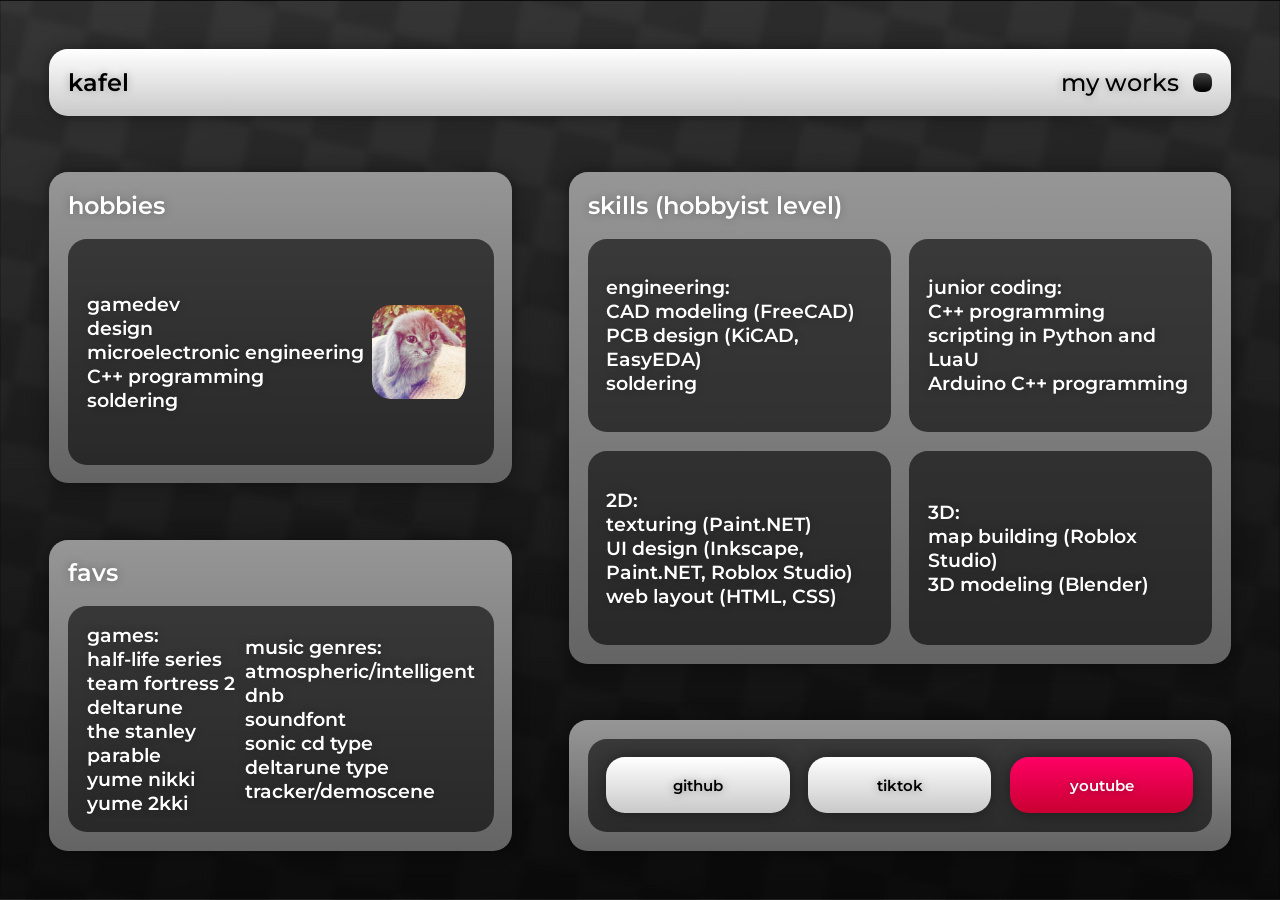
==== commit 74b8320b: "update 2+1" ====
--- a/index.html
+++ b/index.html
@@ -21,6 +21,7 @@
                 <header>kafel</header>
                 <div class="poo">
                     <img class="icon" src="images/icon.png" />
+                    <a href="works.html">my works</a>
                 </div>
             </div>
             <div class="thing2">
@@ -44,8 +45,10 @@
                                 </h3>
                             </div>
                             <div class="about">
-                                <h3>music genres:<br />atmospheric/intelligent dnb<br />soundfont<br />sonic cd type<br />deltarune type
-                                <br />tracker/demoscene</h3>
+                                <h3>
+                                    music genres:<br />atmospheric/intelligent dnb<br />soundfont<br />sonic cd type<br />deltarune type
+                                    <br />tracker/demoscene
+                                </h3>
                             </div>
                         </div>
                     </div>
@@ -102,7 +105,7 @@
                             <div class="socials">
                                 <a href="https://github.com/kafelbb" class="dl">github</a>
                                 <a href="https://www.tiktok.com/@rosinfluxx" class="dl">tiktok</a>
-                                <a href="https://www.youtube.com/@kafelbb"class="dl yt">youtube</a>
+                                <a href="https://www.youtube.com/@kafelbb" class="dl yt">youtube</a>
                             </div>
                         </div>
                     </div>
@@ -110,5 +113,30 @@
             </div>
         </div>
     </div>
+    <script>
+        function resizeWrapper() {
+            const wrapper = document.querySelector('.wrapper2');
+            const sixseven = document.getElementById('67');
+
+            if (!wrapper || !sixseven) return;
+
+            sixseven.style.height = 'auto';
+            sixseven.style.maxHeight = 'none';
+
+            if (window.innerWidth <= 700 || window.innerHeight <= 800) {
+                const ch = sixseven.scrollHeight;
+                console.log(ch);
+                wrapper.style.height = ch + 'px';
+                wrapper.style.width = "100%";
+            } else {
+                wrapper.style.height = "100%";
+                sixseven.style.height = "";
+                sixseven.style.maxHeight = "";
+            }
+        }
+
+        window.addEventListener('DOMContentLoaded', resizeWrapper);
+        window.addEventListener('resize', resizeWrapper);
+    </script>
 </body>
 </html >
--- a/style.css
+++ b/style.css
@@ -265,6 +265,15 @@
     align-items: center;
     gap: 0.75rem;
 }
+a{
+    text-decoration: none;
+    color: black;
+    font-family: mont-m;
+    text-shadow: 0px 0px 8px rgba(0,0,0,0.35);
+}
+    a:hover {
+        text-shadow: 0px 0px 8px rgba(0,0,0,0.6);
+    }
 /*bg*/
 .wrapper2 {
     width: 100%;
@@ -326,24 +335,37 @@
         width: 100%;
         height: auto;
         min-height: 100vh;
-        position: absolute; /* Пока держим абсолют для планшетов */
+        position: absolute;
+    }
+        h3 {
+        font-size: 1.025rem;
+    }
+    h2 {
+        font-size: 1.5rem;
+    }
+    h5 {
+        font-size: 1.25rem;
+    }
+    header {
+        font-size: 1.25rem;
+    }
+    a{
+        font-size: 1.25rem;
     }
 }
 
 @media (max-width: 700px), (max-height: 800px) {
-    /* 1. Освобождаем body и разрешаем странице скроллиться вниз */
     html, body {
         height: auto !important;
         overflow-y: auto !important;
     }
 
     body {
-        display: block !important; /* Убираем центрирование flex, чтобы страница шла сверху вниз */
-    }
-
-    /* 2. Ломаем абсолютную тюрьму главного контейнера */
+        display: block !important;
+    }
+
     .dark_gray_thing {
-        position: relative !important; /* Превращаем в обычный блок, который может расти вниз */
+        position: relative !important;
         left: unset !important;
         right: unset !important;
         top: unset !important;
@@ -351,14 +373,13 @@
         width: 100% !important;
         height: auto !important;
         min-height: 100vh !important;
-        padding: 3rem !important;
+        padding: 2rem !important;
         display: flex;
         justify-content: center;
     }
 
-    /* 3. Освобождаем внутренний контейнер */
     .thing {
-        position: relative !important; /* Убираем абсолют */
+        position: relative !important;
         left: unset !important;
         right: unset !important;
         top: unset !important;
@@ -366,17 +387,15 @@
         width: 100% !important;
         height: auto !important;
         max-width: 1100px;
-        gap: 3rem !important; /* Немного уменьшаем отступы на мобилке */
-    }
-
-    /* 4. Разворачиваем две главные колонки в одну */
+        gap: 3rem !important;
+    }
+
     .thing2 {
         flex-direction: column !important;
         height: auto !important;
         gap: 3rem !important;
     }
 
-    /* Левая колонка (hobbies + favs) */
     .thing367 {
         width: 100% !important;
         height: auto !important;
@@ -384,7 +403,6 @@
         flex: none !important;
     }
 
-    /* Правая колонка (skills + ссылки) */
     .thing3 {
         width: 100% !important;
         height: auto !important;
@@ -392,7 +410,6 @@
         flex: none !important;
     }
 
-    /* 5. Сбрасываем жесткую высоту окон и разрешаем им растягиваться */
     .window, .window2 {
         height: auto !important;
         min-height: min-content !important;
@@ -403,28 +420,26 @@
         padding-top: 0.5rem;
         padding-bottom: 0.5rem;
     }
-    /* Разворачиваем подложки в вертикальный ряд */
     .black {
         height: auto !important;
         flex-direction: row !important;
         gap: 1rem !important;
     }
 
-    /* Исправляем карточку hobbies, чтобы вернулись кот и текст */
     .about {
         height: auto !important;
-        flex-direction: row-reverse !important; /* Возвращаем десктопное расположение */
-        width: 100% !important;
-    }
-
-    /* 6. Перестраиваем сетку навыков в одну аккуратную колонку */
+        flex-direction: row-reverse !important;
+        width: 100% !important;
+    }
     .skills {
         display: flex !important;
         flex-direction: column !important;
         height: auto !important;
         gap: 1rem !important;
     }
-
+    .bar{
+        padding: 1.25rem;
+    }
     .b3 {
         width: 100% !important;
         height: auto !important;
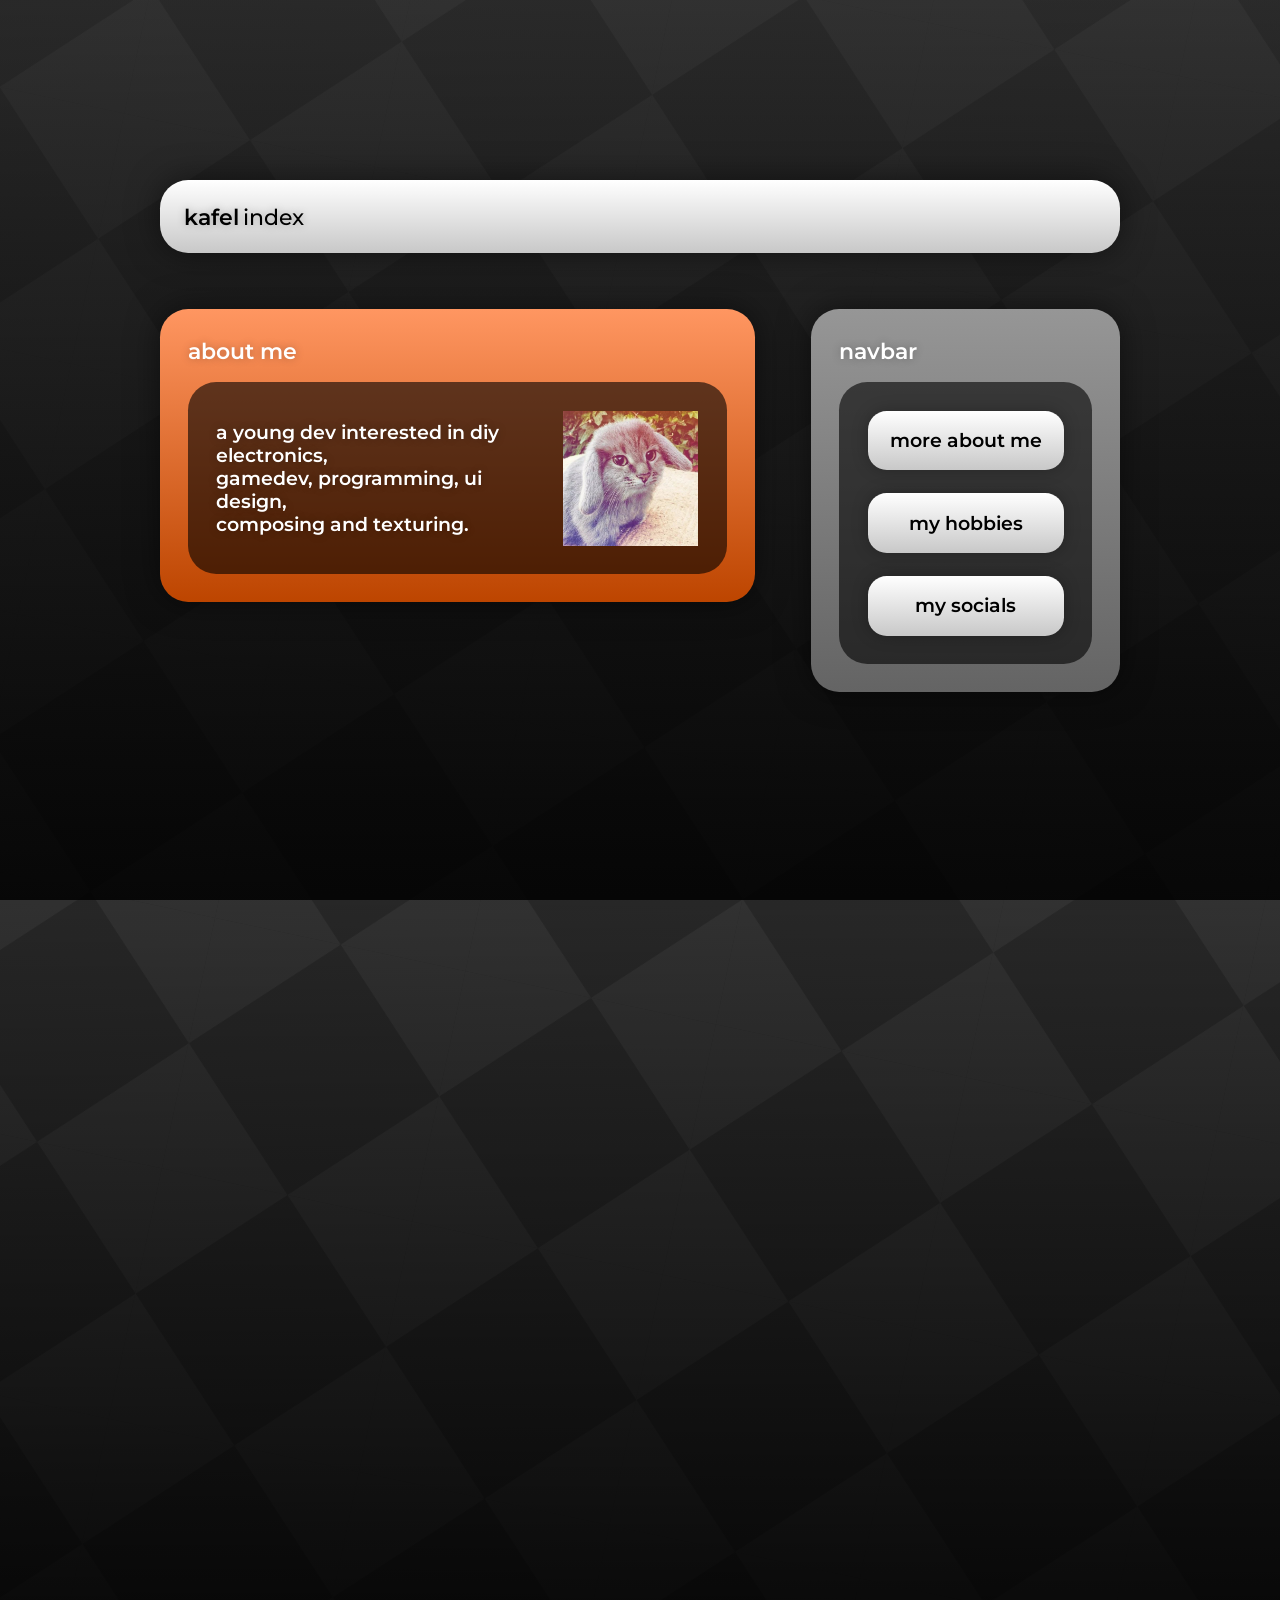
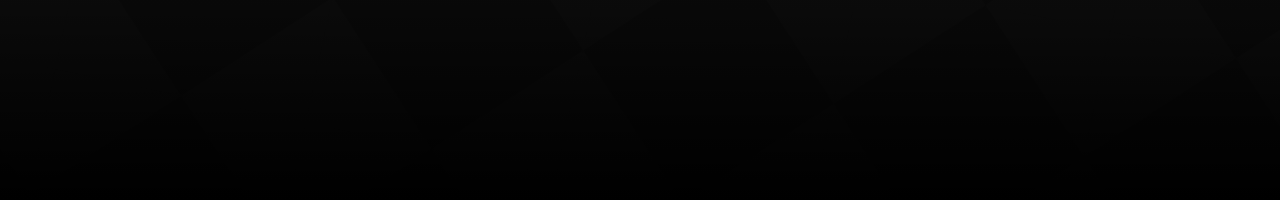
==== commit ec7abc8a: "a" ====
--- a/index.html
+++ b/index.html
@@ -4,9 +4,9 @@
 <head>
     <meta charset="utf-8" />
     <meta name="viewport" content="width=device-width, initial-scale=1.0">
-    <title>kafel's own corner</title>
+    <title>kafel \ portfolio</title>
 
-    <link rel="stylesheet" href="style.css" >
+    <link rel="stylesheet" href="index.css" >
 </head >
 <body>
     <div class="wrapper2">
@@ -15,128 +15,36 @@
         </div>
     </div>
 
-    <div class="dark_gray_thing" id="67">
+    <div class="darkthing">
         <div class="thing">
             <div class="bar">
                 <header>kafel</header>
-                <div class="poo">
-                    <img class="icon" src="images/icon.png" />
-                    <a href="works.html">my works</a>
-                </div>
+                <header class="header2">index</header>
             </div>
-            <div class="thing2">
-                <div class="thing367">
-                    <div class="window">
-                        <header class="window_title">hobbies</header>
-                        <div class="black">
-                            <div class="about">
-                                <h3>gamedev<br />design<br />microelectronic engineering<br />C++ programming<br />soldering</h3>
-                            </div>
-                            <img class="icon2" src="images/kafel.jpg" />
-                        </div>
-                    </div>
-                    <div class="window">
-                        <header class="window_title">favs</header>
-                        <div class="black">
-                            <div class="about">
-                                <h3>
-                                    games:<br />half-life series<br />team fortress 2<br />deltarune<br />the stanley parable<br />yume nikki<br />
-                                    yume 2kki
-                                </h3>
-                            </div>
-                            <div class="about">
-                                <h3>
-                                    music genres:<br />atmospheric/intelligent dnb<br />soundfont<br />sonic cd type<br />deltarune type
-                                    <br />tracker/demoscene
-                                </h3>
-                            </div>
-                        </div>
+            <div class="center">
+                <div class="aboutwin">
+                    about me
+                    <div class="black">
+                        <a>
+                            a young dev interested in diy electronics,<br />gamedev, programming, ui design,<br />composing and texturing.
+
+                        </a>
+                        <img src="images/kafel.jpg" />
                     </div>
                 </div>
-                <div class="thing3">
-                    <div class="window">
-                        <header class="window_title">skills (hobbyist level)</header>
-                        <div class="black b2">
-                            <div class="skills">
-                                <div class="black b3">
-                                    <h3>
-                                        engineering:<br />
-                                        CAD modeling (FreeCAD)<br />
-                                        PCB design (KiCAD, EasyEDA)<br />
-                                        soldering<br />
-                                    </h3>
-                                </div>
-                                <div class="black b3">
-                                    <h3>
-                                        junior coding:<br />
-                                        C++ programming<br />
-                                        scripting in Python and LuaU<br />
-                                        Arduino C++ programming<br />
-                                    </h3>
-                                </div>
-                                <div class="black b3">
-                                    <h3>
-                                        2D:<br />
-                                        texturing (Paint.NET)<br />
-                                        UI design (Inkscape, Paint.NET, Roblox Studio)<br />
-                                        web layout (HTML, CSS)<br />
-                                    </h3>
-                                </div>
-                                <div class="black b3">
-                                    <h3>
-                                        3D:<br />
-                                        map building (Roblox Studio)<br />
-                                        3D modeling (Blender)<br />
-                                    </h3>
-                                </div>
-                                <!--um also I wanted to say that I FUCKING HATE HTML AND CSS
-                                    THIS SHIT IS NOT EVEN NEAR TO BEING CONVENIENT
-                                    FUCKING ROBLOX STUDIO UI SYSTEM IS MORE CONVINIENT THAN THIS BULLSHIT
-                                    WHY DO YOU NEED TO OVERCOMPLICATE A FUCKING BYCYCLE
-                                    JUST MAKE YOUR TOOLS CONVINIENT, HUMANE AND FUCKING SIMPLE
-                                    I kid you not, for me even embedded C++ development is more simpler than
-                                    making this shit work-->
-                            </div>
-                        </div>
-                    </div>
-                    <div class="window2">
-                        <div class="black">
-                            <!--<img class="icon3" src="images/kafel.jpg" />-->
-                            <div class="socials">
-                                <a href="https://github.com/kafelbb" class="dl">github</a>
-                                <a href="https://www.tiktok.com/@rosinfluxx" class="dl">tiktok</a>
-                                <a href="https://www.youtube.com/@kafelbb" class="dl yt">youtube</a>
-                            </div>
+                <div class="navbar">
+                    navbar
+                    <div class="black">
+                        <div class="btns">
+                            <button class="btn" id="more">more about me</button>
+                            <button class="btn" id="hobbies">my hobbies</button>
+                            <button class="btn" id="socials">my socials</button>
                         </div>
                     </div>
                 </div>
             </div>
         </div>
     </div>
-    <script>
-        function resizeWrapper() {
-            const wrapper = document.querySelector('.wrapper2');
-            const sixseven = document.getElementById('67');
-
-            if (!wrapper || !sixseven) return;
-
-            sixseven.style.height = 'auto';
-            sixseven.style.maxHeight = 'none';
-
-            if (window.innerWidth <= 700 || window.innerHeight <= 800) {
-                const ch = sixseven.scrollHeight;
-                console.log(ch);
-                wrapper.style.height = ch + 'px';
-                wrapper.style.width = "100%";
-            } else {
-                wrapper.style.height = "100%";
-                sixseven.style.height = "";
-                sixseven.style.maxHeight = "";
-            }
-        }
-
-        window.addEventListener('DOMContentLoaded', resizeWrapper);
-        window.addEventListener('resize', resizeWrapper);
-    </script>
+    <script src="index.js"></script>
 </body>
 </html >
--- a/index.css
+++ b/index.css
@@ -0,0 +1,240 @@
+﻿/*kafel | 10\10\26 */
+/*fonts*/
+@font-face {
+    font-family: "mont";
+    src: url("fonts/montserrat-sb.ttf") format('truetype');
+    font-style: normal;
+    font-weight: 600;
+}
+
+@font-face {
+    font-family: "mont-m";
+    src: url("fonts/montserrat-m.ttf") format('truetype');
+    font-style: normal;
+    font-weight: 600;
+}
+
+/*other*/
+html, body {
+    width: 100%;
+    height: 100%;
+    font-size: clamp(12px, 1vw + 6px, 20px);
+}
+body {
+    font-family: mont;
+    margin: 0;
+    padding: 0;
+    background-color: black;
+    display: flex;
+    overflow: hidden;
+    justify-content: center;
+    align-items: center;
+    font-size: 1rem;
+    text-shadow: 0px 0px 8px rgba(0,0,0,0.25);
+}
+.darkthing {
+    width: 100%;
+    height: 100%;
+    background-color: white;
+    background: linear-gradient(180deg, rgba(20, 20, 20, 0.65) 0%, rgba(0, 0, 0, 0.85) 100%);
+    display: flex;
+    overflow: hidden;
+    justify-content: center;
+    align-items: center;
+    z-index: 10;
+}
+.thing {
+    width: 75vw;
+    height: 60vh;
+    display: flex;
+    flex-direction: column;
+    justify-content: center;
+    align-items: center;
+    gap: 3rem;
+    font-size: 1.15rem;
+}
+.bar {
+    background: #ffffff;
+    background: linear-gradient(180deg, rgba(255, 255, 255, 1) 0%, rgba(200, 200, 200, 1) 100%);
+    border-radius: 1.5rem;
+    color: black;
+    padding: 1.25rem;
+    box-shadow: 0px 0px 16px rgba(0,0,0,0.4);
+    box-sizing: border-box;
+    display: flex;
+    width: 100%;
+    flex-direction: row;
+    align-items: center;
+    gap: 0.25rem;
+    box-shadow: 0px 0px 32px rgba(0,0,0,0.5);
+}
+header {
+    font-size: 1.15rem;
+}
+.header2{
+    font-family: mont-m;
+}
+.center {
+    width: 100%;
+    height: 100%;
+    display: flex;
+    flex-direction: row;
+    gap: 3rem;
+    align-items: flex-start;
+}
+.aboutwin {
+    display: flex;
+    background: #ff9661;
+    background: linear-gradient(180deg, rgba(255, 150, 97, 1) 0%, rgba(189, 69, 0, 1) 100%);
+    border-radius: 1.5rem;
+    position: relative;
+    width: 100%;
+    height: auto;
+    flex-direction: column;
+    box-shadow: 0px 0px 16px rgba(0,0,0,0.4);
+    box-sizing: border-box;
+    padding: 1.5rem;
+    gap: 1rem;
+    color: white;
+    min-height: 0;
+    box-shadow: 0px 0px 32px rgba(0,0,0,0.5);
+}
+.navbar {
+    display: flex;
+    background: linear-gradient(180deg, rgba(150, 150, 150, 1) 0%, rgba(100, 100, 100, 1) 100%);
+    border-radius: 1.5rem;
+    position: relative;
+    width: 50%;
+    height: auto;
+    flex-direction: column;
+    justify-content: center;
+    box-shadow: 0px 0px 16px rgba(0,0,0,0.4);
+    box-sizing: border-box;
+    padding: 1.5rem;
+    min-height: 0;
+    gap: 1rem;
+    color: white;
+    box-shadow: 0px 0px 32px rgba(0,0,0,0.5);
+}
+.black {
+    display: flex;
+    flex-direction: row;
+    gap: 1.5rem;
+    background-color: rgba(0,0,0, 0.6);
+    border-radius: 1.5rem;
+    align-items: center;
+    justify-content: space-around;
+    width: 100%;
+    height: auto;
+    padding: 1.5rem;
+    box-sizing: border-box;
+    min-height: 0;
+    overflow: hidden;
+}
+img {
+    height: 15vh;
+    aspect-ratio: 1;
+}
+a{
+    font-size: 1rem;
+}
+.btns {
+    display: flex;
+    flex-direction: column;
+    width: 100%;
+    height: 25vh;
+    gap: 1.25rem;
+    justify-content: space-between;
+}
+.btn {
+    background: #ffffff;
+    background: linear-gradient(180deg, rgba(255, 255, 255, 1) 0%, rgba(200, 200, 200, 1) 100%);
+    border: none;
+    border-radius: 1rem;
+    width: 100%;
+    color: black;
+    font-family: mont;
+    font-size: 1rem;
+    box-sizing: border-box;
+    box-shadow: 0px 0px 16px rgba(0,0,0,0.25);
+    cursor: pointer;
+    /* Центрируем текст внутри кнопки */
+    display: flex;
+    align-items: center;
+    justify-content: center;
+    /* Исходное распределение высоты (все равны) */
+    flex: 1 1 auto;
+    /* Плавный твининг изменения высоты */
+    transition: flex 0.4s cubic-bezier(0.25, 1, 0.5, 1);
+}
+.btns:hover .btn {
+    flex: 0.5 1 auto;
+}
+
+/* 2. Но та конкретная кнопка, на которую навели, сильно увеличивается */
+.btns .btn:hover {
+    flex: 0.75 1 auto;
+}
+
+/*bg*/
+.wrapper2 {
+    width: 100%;
+    height: 200vh;
+    position: absolute;
+    overflow: hidden;
+    top: 0;
+    background: linear-gradient(180deg, rgba(0, 0, 0, 0.15) 0%, rgba(0, 0, 0, 1) 100%);
+}
+
+.wrapper {
+    position: absolute;
+    top: -100%;
+    left: -100%;
+    width: 500%;
+    height: 300%;
+    transform: rotate(12deg);
+    overflow: hidden;
+    z-index: -1;
+}
+
+.checkerboard {
+    --size: 256px;
+    width: 200%;
+    height: 100%;
+    background-image: linear-gradient(45deg, #5c5c5c 25%, transparent 25%), linear-gradient(-45deg, #5c5c5c 25%, transparent 25%), linear-gradient(45deg, transparent 75%, #5c5c5c 75%), linear-gradient(-45deg, transparent 75%, #5c5c5c 75%);
+    background-size: var(--size) var(--size);
+    background-color: #3d3d3d;
+    animation: scroll 12s linear infinite;
+    position: relative;
+}
+
+
+    .checkerboard::after {
+        content: '';
+        position: absolute;
+        top: 0;
+        left: 0;
+        width: 120%;
+        height: 120%;
+        background: radial-gradient(circle at 15% 15%, rgba(255,255,255,0.22) 0%, rgba(0,0,0,0.45) 85%);
+        pointer-events: none;
+    }
+
+@keyframes scroll {
+    0% {
+        background-position: 0px 0px, 0px calc(var(--size) / 2), calc(var(--size) / 2) calc(var(--size) / -2), calc(var(--size) / -2) 0px;
+    }
+
+    100% {
+        background-position: var(--size) var(--size), var(--size) calc(var(--size) * 1.5), calc(var(--size) * 1.5) calc(var(--size) / 2), calc(var(--size) / 2) var(--size);
+    }
+}
+
+/*media reqs*/
+@media (min-aspect-ratio: 18/9) {
+    .thing {
+        aspect-ratio: 18 / 9;
+        height: 80vh;
+        width: auto;
+    }
+}
